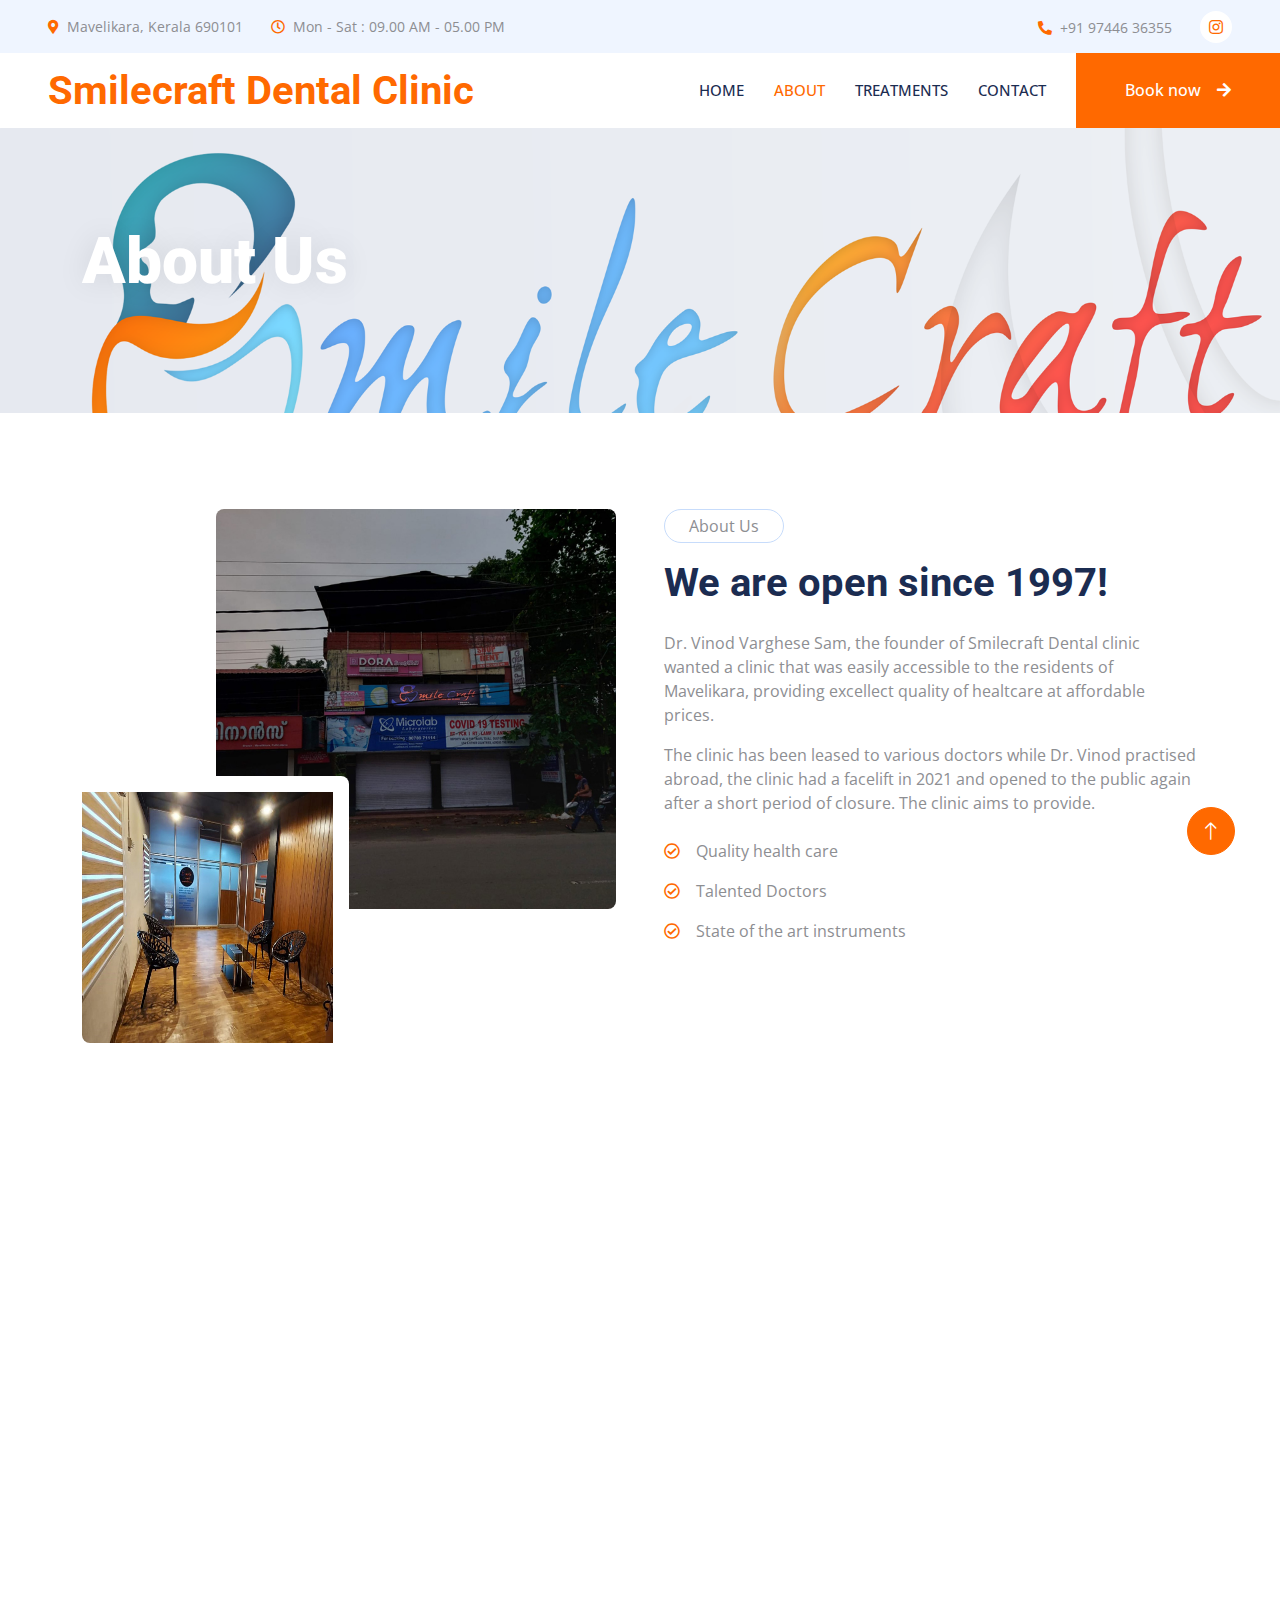
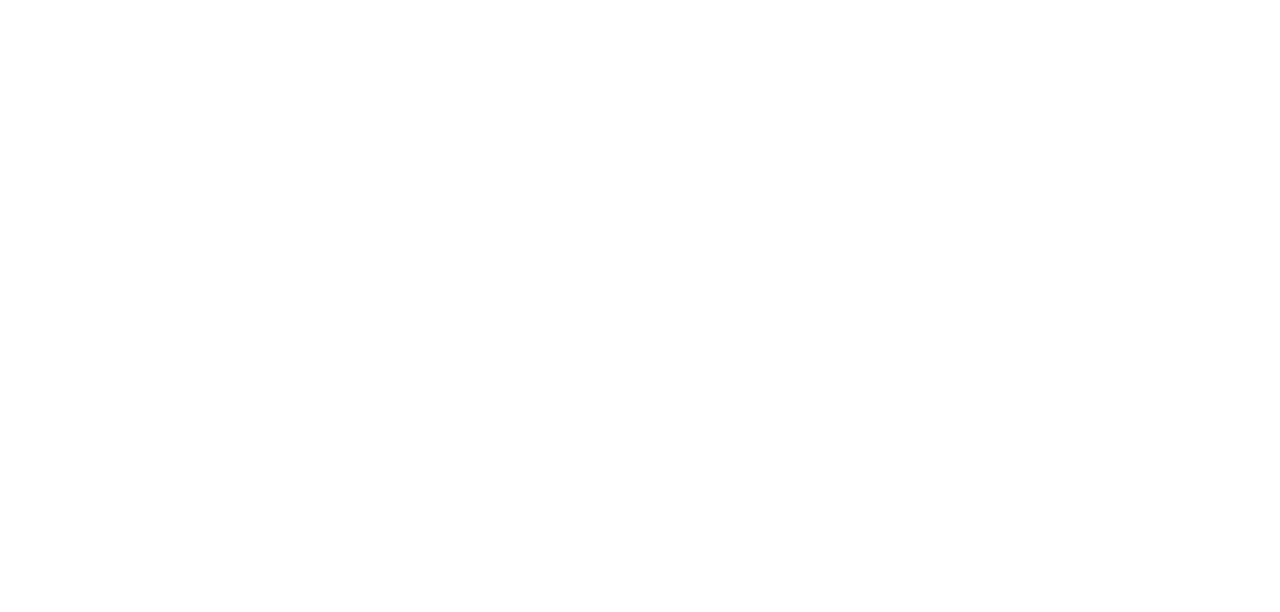
==== about.html @ eaed52ec "New update to entire site and name" ====
<!DOCTYPE html>
<html lang="en">

<head>
    <meta charset="utf-8">
    <title>Smilecraft Dental clinic</title>
    <meta content="width=device-width, initial-scale=1.0" name="viewport">
    <meta content="" name="keywords">
    <meta content="" name="description">

    <!-- Favicon -->
    <link rel="apple-touch-icon" sizes="180x180" href="img/apple-touch-icon.png">
    <link rel="icon" type="image/png" sizes="32x32" href="img/favicon-32x32.png">
    <link rel="icon" type="image/png" sizes="16x16" href="img/favicon-16x16.png">
    <link rel="manifest" href="img/site.webmanifest">

    <!-- Google Web Fonts -->
    <link rel="preconnect" href="https://fonts.googleapis.com">
    <link rel="preconnect" href="https://fonts.gstatic.com" crossorigin>
    <link href="https://fonts.googleapis.com/css2?family=Open+Sans:wght@400;500&family=Roboto:wght@500;700;900&display=swap" rel="stylesheet"> 

    <!-- Icon Font Stylesheet -->
    <link href="https://cdnjs.cloudflare.com/ajax/libs/font-awesome/5.10.0/css/all.min.css" rel="stylesheet">
    <link href="https://cdn.jsdelivr.net/npm/bootstrap-icons@1.4.1/font/bootstrap-icons.css" rel="stylesheet">

    <!-- Libraries Stylesheet -->
    <link href="lib/animate/animate.min.css" rel="stylesheet">
    <link href="lib/owlcarousel/assets/owl.carousel.min.css" rel="stylesheet">
    <link href="lib/tempusdominus/css/tempusdominus-bootstrap-4.min.css" rel="stylesheet" />

    <!-- Customized Bootstrap Stylesheet -->
    <link href="css/bootstrap.min.css" rel="stylesheet">

    <!-- Template Stylesheet -->
    <link href="css/style.css" rel="stylesheet">
</head>

<body>
    <!-- Spinner Start -->
    <div id="spinner" class="show bg-white position-fixed translate-middle w-100 vh-100 top-50 start-50 d-flex align-items-center justify-content-center">
        <div class="spinner-grow text-primary" style="width: 3rem; height: 3rem;" role="status">
            <span class="sr-only">Loading...</span>
        </div>
    </div>
    <!-- Spinner End -->


    <!-- Topbar Start -->
    <div class="container-fluid bg-light p-0 wow fadeIn" data-wow-delay="0.1s">
        <div class="row gx-0 d-none d-lg-flex">
            <div class="col-lg-7 px-5 text-start">
                <div class="h-100 d-inline-flex align-items-center py-3 me-4">
                    <small class="fa fa-map-marker-alt text-primary me-2"></small>
                    <small>Mavelikara, Kerala 690101</small>
                </div>
                <div class="h-100 d-inline-flex align-items-center py-3">
                    <small class="far fa-clock text-primary me-2"></small>
                    <small>Mon - Sat : 09.00 AM - 05.00 PM</small>
                </div>
            </div>
            <div class="col-lg-5 px-5 text-end">
                <div class="h-100 d-inline-flex align-items-center py-3 me-4">
                    <small class="fa fa-phone-alt text-primary me-2"></small>
                    <small>+91 97446 36355</small>
                </div>
                <div class="h-100 d-inline-flex align-items-center">
                    <!-- <a class="btn btn-sm-square rounded-circle bg-white text-primary me-1" href=""><i class="fab fa-facebook-f"></i></a> -->
                    <!-- <a class="btn btn-sm-square rounded-circle bg-white text-primary me-1" href=""><i class="fab fa-twitter"></i></a> -->
                    <!-- <a class="btn btn-sm-square rounded-circle bg-white text-primary me-1" href=""><i class="fab fa-linkedin-in"></i></a> -->
                    <a class="btn btn-sm-square rounded-circle bg-white text-primary me-0" href="https://www.instagram.com/smilecraftmvk/"><i class="fab fa-instagram"></i></a>
                </div>
            </div>
        </div>
    </div>
    <!-- Topbar End -->


    <!-- Navbar Start -->
    <nav class="navbar navbar-expand-lg bg-white navbar-light sticky-top p-0 wow fadeIn" data-wow-delay="0.1s">
        <a href="index.html" class="navbar-brand d-flex align-items-center px-4 px-lg-5">
            <h1 class="m-0 text-primary">Smilecraft Dental Clinic</h1>
        </a>
        <button type="button" class="navbar-toggler me-4" data-bs-toggle="collapse" data-bs-target="#navbarCollapse">
            <span class="navbar-toggler-icon"></span>
        </button>
        <div class="collapse navbar-collapse" id="navbarCollapse">
            <div class="navbar-nav ms-auto p-4 p-lg-0">
                <a href="index.html" class="nav-item nav-link">Home</a>
                <a href="about.html" class="nav-item nav-link active">About</a>
                <a href="treatment.html" class="nav-item nav-link">Treatments</a>
                <!-- <div class="nav-item dropdown">
                    <a href="#" class="nav-link dropdown-toggle" data-bs-toggle="dropdown">Pages</a>
                    <div class="dropdown-menu rounded-0 rounded-bottom m-0">
                        <a href="team.html" class="dropdown-item">Our doctors</a>
                        <a href="testimonial.html" class="dropdown-item">Testimonial</a>
                    </div>
                </div> -->
                <a href="contact.html" class="nav-item nav-link">Contact</a>
            </div>
            <a href="appointment.html" class="btn btn-primary rounded-0 py-4 px-lg-5 d-none d-lg-block">Book now<i class="fa fa-arrow-right ms-3"></i></a>
        </div>
    </nav>
    <!-- Navbar End -->


    <!-- Page Header Start -->
    <div class="container-fluid page-header py-5 mb-5 wow fadeIn" data-wow-delay="0.1s">
        <div class="container py-5">
            <h1 class="display-3 text-white mb-3 animated slideInDown">About Us</h1>
        </div>
    </div>
    <!-- Page Header End -->


    <!-- About Start -->
    <div class="container-xxl py-5">
        <div class="container">
            <div class="row g-5">
                <div class="col-lg-6 wow fadeIn" data-wow-delay="0.1s">
                    <div class="d-flex flex-column">
                        <img class="img-fluid rounded w-75 align-self-end" src="img/about-1.jpg" alt="">
                        <img class="img-fluid rounded w-50 bg-white pt-3 pe-3" src="img/about-2.jpg" alt="" style="margin-top: -25%;">
                    </div>
                </div>
                <div class="col-lg-6 wow fadeIn" data-wow-delay="0.5s">
                    <p class="d-inline-block border rounded-pill py-1 px-4">About Us</p>
                    <h1 class="mb-4">We are open since 1997!</h1>
                    <p>Dr. Vinod Varghese Sam, the founder of Smilecraft Dental clinic wanted a clinic that was easily accessible to the residents of Mavelikara, providing excellect quality of healtcare at affordable prices.</p>
                    <p class="mb-4">The clinic has been leased to various doctors while Dr. Vinod practised abroad, the clinic had a facelift in 2021 and opened to the public again after a short period of closure. The clinic aims to provide.</p>
                    <p><i class="far fa-check-circle text-primary me-3"></i>Quality health care</p>
                    <p><i class="far fa-check-circle text-primary me-3"></i>Talented Doctors</p>
                    <p><i class="far fa-check-circle text-primary me-3"></i>State of the art instruments</p>
                </div>
            </div>
        </div>
    </div>
    <!-- About End -->

    <!-- Team Start -->
    <div class="container-xxl py-5">
        <div class="container">
            <div class="text-center mx-auto mb-5 wow fadeInUp" data-wow-delay="0.1s" style="max-width: 600px;">
                <p class="d-inline-block border rounded-pill py-1 px-4">Doctors</p>
                <h1>Our Experienced Doctors</h1>
            </div>
            <div class="row g-4">
                <div class="col-lg-3 col-md-6 wow fadeInUp" data-wow-delay="0.1s">
                    <div class="team-item position-relative rounded overflow-hidden">
                        <div class="overflow-hidden">
                            <img class="img-fluid" src="img/team-1.jpg" alt="">
                        </div>
                        <div class="team-text bg-light text-center p-4">
                            <h5>Dr. Deepthy</h5>
                            <p class="text-primary">Dentist</p>
                            <!-- <div class="team-social text-center">
                                <a class="btn btn-square" href=""><i class="fab fa-facebook-f"></i></a>
                                <a class="btn btn-square" href=""><i class="fab fa-twitter"></i></a>
                                <a class="btn btn-square" href=""><i class="fab fa-instagram"></i></a>
                            </div> -->
                        </div>
                    </div>
                </div>
                <div class="col-lg-3 col-md-6 wow fadeInUp" data-wow-delay="0.3s">
                    <div class="team-item position-relative rounded overflow-hidden">
                        <div class="overflow-hidden">
                            <img class="img-fluid" src="img/team-2.jpg" alt="">
                        </div>
                        <div class="team-text bg-light text-center p-4">
                            <h5>Dr. Mathew</h5>
                            <p class="text-primary">Dentist</p>
                            <!-- <div class="team-social text-center">
                                <a class="btn btn-square" href=""><i class="fab fa-facebook-f"></i></a>
                                <a class="btn btn-square" href=""><i class="fab fa-twitter"></i></a>
                                <a class="btn btn-square" href=""><i class="fab fa-instagram"></i></a>
                            </div> -->
                        </div>
                    </div>
                </div>
                <div class="col-lg-3 col-md-6 wow fadeInUp" data-wow-delay="0.5s">
                    <div class="team-item position-relative rounded overflow-hidden">
                        <div class="overflow-hidden">
                            <img class="img-fluid" src="img/team-3.jpg" alt="">
                        </div>
                        <div class="team-text bg-light text-center p-4">
                            <h5>Dr. Nebu</h5>
                            <p class="text-primary">Dentist</p>
                            <!-- <div class="team-social text-center">
                                <a class="btn btn-square" href=""><i class="fab fa-facebook-f"></i></a>
                                <a class="btn btn-square" href=""><i class="fab fa-twitter"></i></a>
                                <a class="btn btn-square" href=""><i class="fab fa-instagram"></i></a>
                            </div> -->
                        </div>
                    </div>
                </div>
                <div class="col-lg-3 col-md-6 wow fadeInUp" data-wow-delay="0.7s">
                    <div class="team-item position-relative rounded overflow-hidden">
                        <div class="overflow-hidden">
                            <img class="img-fluid" src="img/team-4.jpg" alt="">
                        </div>
                        <div class="team-text bg-light text-center p-4">
                            <h5>Dr. Nil</h5>
                            <p class="text-primary">Dentist</p>
                            <!-- <div class="team-social text-center">
                                <a class="btn btn-square" href=""><i class="fab fa-facebook-f"></i></a>
                                <a class="btn btn-square" href=""><i class="fab fa-twitter"></i></a>
                                <a class="btn btn-square" href=""><i class="fab fa-instagram"></i></a>
                            </div> -->
                        </div>
                    </div>
                </div>
            </div>
        </div>
    </div>
    <!-- Team End -->
        

    <!-- Footer Start -->
    <div class="container-fluid bg-dark text-light footer mt-5 pt-5 wow fadeIn" data-wow-delay="0.1s">
        <div class="container py-5">
            <div class="row g-5">
                <div class="col-lg-3 col-md-6">
                    <h5 class="text-light mb-4">Address</h5>
                    <p class="mb-2"><i class="fa fa-map-marker-alt me-3"></i>Mavelikara, Kerala 69010</p>
                    <p class="mb-2"><i class="fa fa-phone-alt me-3"></i>+91 97446 36355</p>
                    <p class="mb-2"><i class="fa fa-envelope me-3"></i>smilecraftmvk@gmail.com</p>
                    <div class="d-flex pt-2">
                        <!-- <a class="btn btn-outline-light btn-social rounded-circle" href=""><i class="fab fa-twitter"></i></a>
                        <a class="btn btn-outline-light btn-social rounded-circle" href=""><i class="fab fa-facebook-f"></i></a>
                        <a class="btn btn-outline-light btn-social rounded-circle" href=""><i class="fab fa-youtube"></i></a> -->
                        <a class="btn btn-outline-light btn-social rounded-circle" href="https://www.instagram.com/smilecraftmvk/"><i class="fab fa-instagram"></i></a>
                    </div>
                </div>
                <div class="col-lg-3 col-md-6">
                    <h5 class="text-light mb-4">Specialties</h5>
                    <a class="btn btn-link">Endodontics</a>
                    <a class="btn btn-link">Orthodontics</a>
                    <a class="btn btn-link">Periodontics</a>
                    <a class="btn btn-link">Prosthodontics</a>
                    <a class="btn btn-link">Maxillofacial surgery </a>
                </div>
                <div class="col-lg-3 col-md-6">
                    <h5 class="text-light mb-4">Quick Links</h5>
                    <a class="btn btn-link" href="about.html">About Us</a>
                    <a class="btn btn-link" href="contact.html">Contact Us</a>
                    <a class="btn btn-link" href="treatment.html">Our Services</a>
                </div>
                <div class="col-lg-3 col-md-6">
                    <h5 class="text-light mb-4">Newsletter</h5>
                    <p>Drop your email if you want sign-up to our Newsletter</p>
                    <div class="position-relative mx-auto" style="max-width: 400px;">
                        <input class="form-control border-0 w-100 py-3 ps-4 pe-5" type="text" placeholder="Your email">
                        <button type="button" class="btn btn-primary py-2 position-absolute top-0 end-0 mt-2 me-2">Sign Up</button>
                    </div>
                </div>
            </div>
        </div>
        <div class="container">
            <div class="copyright">
                <div class="row">
                    <div class="col-md-6 text-center text-md-start mb-3 mb-md-0">
                        &copy; <a class="border-bottom" href="#">Smilecraft Dental Clinic</a>, All Rights Reserved.
                    </div>
                </div>
            </div>
        </div>
    </div>
    <!-- Footer End -->


    <!-- Back to Top -->
    <a href="#" class="btn btn-lg btn-primary btn-lg-square rounded-circle back-to-top"><i class="bi bi-arrow-up"></i></a>


    <!-- JavaScript Libraries -->
    <script src="https://code.jquery.com/jquery-3.4.1.min.js"></script>
    <script src="https://cdn.jsdelivr.net/npm/bootstrap@5.0.0/dist/js/bootstrap.bundle.min.js"></script>
    <script src="lib/wow/wow.min.js"></script>
    <script src="lib/easing/easing.min.js"></script>
    <script src="lib/waypoints/waypoints.min.js"></script>
    <script src="lib/counterup/counterup.min.js"></script>
    <script src="lib/owlcarousel/owl.carousel.min.js"></script>
    <script src="lib/tempusdominus/js/moment.min.js"></script>
    <script src="lib/tempusdominus/js/moment-timezone.min.js"></script>
    <script src="lib/tempusdominus/js/tempusdominus-bootstrap-4.min.js"></script>

    <!-- Template Javascript -->
    <script src="js/main.js"></script>
</body>

</html>
---- css/style.css ----
/********** Template CSS **********/
:root {
    --primary: #ff6900;
    --light: #EFF5FF;
    --dark: #1B2C51;
}

.fw-medium {
    font-weight: 500 !important;
}

.fw-bold {
    font-weight: 700 !important;
}

.fw-black {
    font-weight: 900 !important;
}

.back-to-top {
    position: fixed;
    display: none;
    right: 45px;
    bottom: 45px;
    z-index: 99;
}


/*** Spinner ***/
#spinner {
    opacity: 0;
    visibility: hidden;
    transition: opacity .5s ease-out, visibility 0s linear .5s;
    z-index: 99999;
}

#spinner.show {
    transition: opacity .5s ease-out, visibility 0s linear 0s;
    visibility: visible;
    opacity: 1;
}


/*** Button ***/
.btn {
    font-weight: 500;
    transition: .5s;
}

.btn.btn-primary,
.btn.btn-secondary {
    color: #FFFFFF;
}

.btn-square {
    width: 38px;
    height: 38px;
}

.btn-sm-square {
    width: 32px;
    height: 32px;
}

.btn-lg-square {
    width: 48px;
    height: 48px;
}

.btn-square,
.btn-sm-square,
.btn-lg-square {
    padding: 0;
    display: flex;
    align-items: center;
    justify-content: center;
    font-weight: normal;
}


/*** Navbar ***/
.navbar .dropdown-toggle::after {
    border: none;
    content: "\f107";
    font-family: "Font Awesome 5 Free";
    font-weight: 900;
    vertical-align: middle;
    margin-left: 8px;
}

.navbar .navbar-nav .nav-link {
    margin-right: 30px;
    padding: 25px 0;
    color: #FFFFFF;
    font-size: 15px;
    font-weight: 500;
    text-transform: uppercase;
    outline: none;
}

.navbar .navbar-nav .nav-link:hover,
.navbar .navbar-nav .nav-link.active {
    color: var(--primary);
}

@media (max-width: 991.98px) {
    .navbar .navbar-nav .nav-link  {
        margin-right: 0;
        padding: 10px 0;
    }

    .navbar .navbar-nav {
        border-top: 1px solid #EEEEEE;
    }
}

.navbar .navbar-brand,
.navbar a.btn {
    height: 75px;
}

.navbar .navbar-nav .nav-link {
    color: var(--dark);
    font-weight: 500;
}

.navbar.sticky-top {
    top: -100px;
    transition: .5s;
}

@media (min-width: 992px) {
    .navbar .nav-item .dropdown-menu {
        display: block;
        border: none;
        margin-top: 0;
        top: 150%;
        opacity: 0;
        visibility: hidden;
        transition: .5s;
    }

    .navbar .nav-item:hover .dropdown-menu {
        top: 100%;
        visibility: visible;
        transition: .5s;
        opacity: 1;
    }
}


/*** Header ***/
.header-carousel .owl-carousel-text {
    position: absolute;
    width: 100%;
    height: 100%;
    padding: 3rem;
    top: 0;
    left: 0;
    display: flex;
    align-items: center;
    justify-content: center;
    text-shadow: 0 0 30px rgba(0, 0, 0, .1);
}

.header-carousel .owl-nav {
    position: absolute;
    width: 200px;
    height: 45px;
    bottom: 30px;
    left: 50%;
    transform: translateX(-50%);
    display: flex;
    justify-content: space-between;
}

.header-carousel .owl-nav .owl-prev,
.header-carousel .owl-nav .owl-next {
    width: 45px;
    height: 45px;
    display: flex;
    align-items: center;
    justify-content: center;
    color: #FFFFFF;
    background: transparent;
    border: 1px solid #FFFFFF;
    border-radius: 45px;
    font-size: 22px;
    transition: .5s;
}

.header-carousel .owl-nav .owl-prev:hover,
.header-carousel .owl-nav .owl-next:hover {
    background: var(--primary);
    border-color: var(--primary);
}

.header-carousel .owl-dots {
    position: absolute;
    height: 45px;
    bottom: 30px;
    left: 50%;
    transform: translateX(-50%);
    display: flex;
    align-items: center;
    justify-content: center;
}

.header-carousel .owl-dot {
    position: relative;
    display: inline-block;
    margin: 0 5px;
    width: 15px;
    height: 15px;
    background: transparent;
    border: 1px solid #FFFFFF;
    border-radius: 15px;
    transition: .5s;
}

.header-carousel .owl-dot::after {
    position: absolute;
    content: "";
    width: 5px;
    height: 5px;
    top: 4px;
    left: 4px;
    background: #FFFFFF;
    border-radius: 5px;
}

.header-carousel .owl-dot.active {
    background: var(--primary);
    border-color: var(--primary);
}

.page-header {
    background: url(../img/header-page.jpg) top center no-repeat;
    background-size: cover;
    text-shadow: 0 0 30px rgba(0, 0, 0, .1);
}

.breadcrumb-item + .breadcrumb-item::before {
    color: var(--light);
}


/*** Service ***/
.service-item {
    transition: .5s;
}

.service-item:hover {
    margin-top: -10px;
    box-shadow: 0 .5rem 1.5rem rgba(0, 0, 0, .08);
}

.service-item .btn {
    width: 40px;
    height: 40px;
    display: inline-flex;
    align-items: center;
    background: #FFFFFF;
    border-radius: 40px;
    white-space: nowrap;
    overflow: hidden;
    transition: .5s;
}

.service-item:hover .btn {
    width: 140px;
}


/*** Feature ***/
@media (min-width: 992px) {
    .container.feature {
        max-width: 100% !important;
    }

    .feature-text  {
        padding-left: calc(((100% - 960px) / 2) + .75rem);
    }
}

@media (min-width: 1200px) {
    .feature-text  {
        padding-left: calc(((100% - 1140px) / 2) + .75rem);
    }
}

@media (min-width: 1400px) {
    .feature-text  {
        padding-left: calc(((100% - 1320px) / 2) + .75rem);
    }
}


/*** Team ***/
.team-item img {
    position: relative;
    top: 0;
    transition: .5s;
}

.team-item:hover img {
    top: -30px;
}

.team-item .team-text {
    position: relative;
    height: 100px;
    transition: .5s;
}

.team-item:hover .team-text {
    margin-top: -60px;
    height: 160px;
}

.team-item .team-text .team-social {
    opacity: 0;
    transition: .5s;
}

.team-item:hover .team-text .team-social {
    opacity: 1;
}

.team-item .team-social .btn {
    display: inline-flex;
    color: var(--primary);
    background: #FFFFFF;
    border-radius: 40px;
}

.team-item .team-social .btn:hover {
    color: #FFFFFF;
    background: var(--primary);
}


/*** Appointment ***/
.bootstrap-datetimepicker-widget.bottom {
    top: auto !important;
}

.bootstrap-datetimepicker-widget .table * {
    border-bottom-width: 0px;
}

.bootstrap-datetimepicker-widget .table th {
    font-weight: 500;
}

.bootstrap-datetimepicker-widget.dropdown-menu {
    padding: 10px;
    border-radius: 2px;
}

.bootstrap-datetimepicker-widget table td.active,
.bootstrap-datetimepicker-widget table td.active:hover {
    background: var(--primary);
}

.bootstrap-datetimepicker-widget table td.today::before {
    border-bottom-color: var(--primary);
}


/*** Testimonial ***/
.testimonial-carousel::before {
    position: absolute;
    content: "";
    top: 0;
    left: 0;
    height: 100%;
    width: 0;
    background: linear-gradient(to right, rgba(255, 255, 255, 1) 0%, rgba(255, 255, 255, 0) 100%);
    z-index: 1;
}

.testimonial-carousel::after {
    position: absolute;
    content: "";
    top: 0;
    right: 0;
    height: 100%;
    width: 0;
    background: linear-gradient(to left, rgba(255, 255, 255, 1) 0%, rgba(255, 255, 255, 0) 100%);
    z-index: 1;
}

@media (min-width: 768px) {
    .testimonial-carousel::before,
    .testimonial-carousel::after {
        width: 200px;
    }
}

@media (min-width: 992px) {
    .testimonial-carousel::before,
    .testimonial-carousel::after {
        width: 300px;
    }
}

.testimonial-carousel .owl-item .testimonial-text {
    background: var(--light);
    transform: scale(.8);
    transition: .5s;
}

.testimonial-carousel .owl-item.center .testimonial-text {
    background: var(--primary);
    transform: scale(1);
}

.testimonial-carousel .owl-item .testimonial-text *,
.testimonial-carousel .owl-item .testimonial-item img {
    transition: .5s;
}

.testimonial-carousel .owl-item.center .testimonial-text * {
    color: var(--light) !important;
}

.testimonial-carousel .owl-item.center .testimonial-item img {
    background: var(--primary) !important;
} 

.testimonial-carousel .owl-nav {
    position: absolute;
    width: 350px;
    top: 15px;
    left: 50%;
    transform: translateX(-50%);
    display: flex;
    justify-content: space-between;
    opacity: 0;
    transition: .5s;
    z-index: 1;
}

.testimonial-carousel:hover .owl-nav {
    width: 300px;
    opacity: 1;
}

.testimonial-carousel .owl-nav .owl-prev,
.testimonial-carousel .owl-nav .owl-next {
    position: relative;
    color: var(--primary);
    font-size: 45px;
    transition: .5s;
}

.testimonial-carousel .owl-nav .owl-prev:hover,
.testimonial-carousel .owl-nav .owl-next:hover {
    color: var(--dark);
}


/*** Footer ***/
.footer .btn.btn-social {
    margin-right: 5px;
    width: 35px;
    height: 35px;
    display: flex;
    align-items: center;
    justify-content: center;
    color: var(--light);
    border: 1px solid #FFFFFF;
    transition: .3s;
}

.footer .btn.btn-social:hover {
    color: var(--primary);
}

.footer .btn.btn-link {
    display: block;
    margin-bottom: 5px;
    padding: 0;
    text-align: left;
    color: #FFFFFF;
    font-size: 15px;
    font-weight: normal;
    text-transform: capitalize;
    transition: .3s;
}

.footer .btn.btn-link::before {
    position: relative;
    content: "\f105";
    font-family: "Font Awesome 5 Free";
    font-weight: 900;
    margin-right: 10px;
}

.footer .btn.btn-link:hover {
    color: var(--primary);
    letter-spacing: 1px;
    box-shadow: none;
}

.footer .copyright {
    padding: 25px 0;
    font-size: 15px;
    border-top: 1px solid rgba(256, 256, 256, .1);
}

.footer .copyright a {
    color: var(--light);
}

.footer .copyright a:hover {
    color: var(--primary);
}
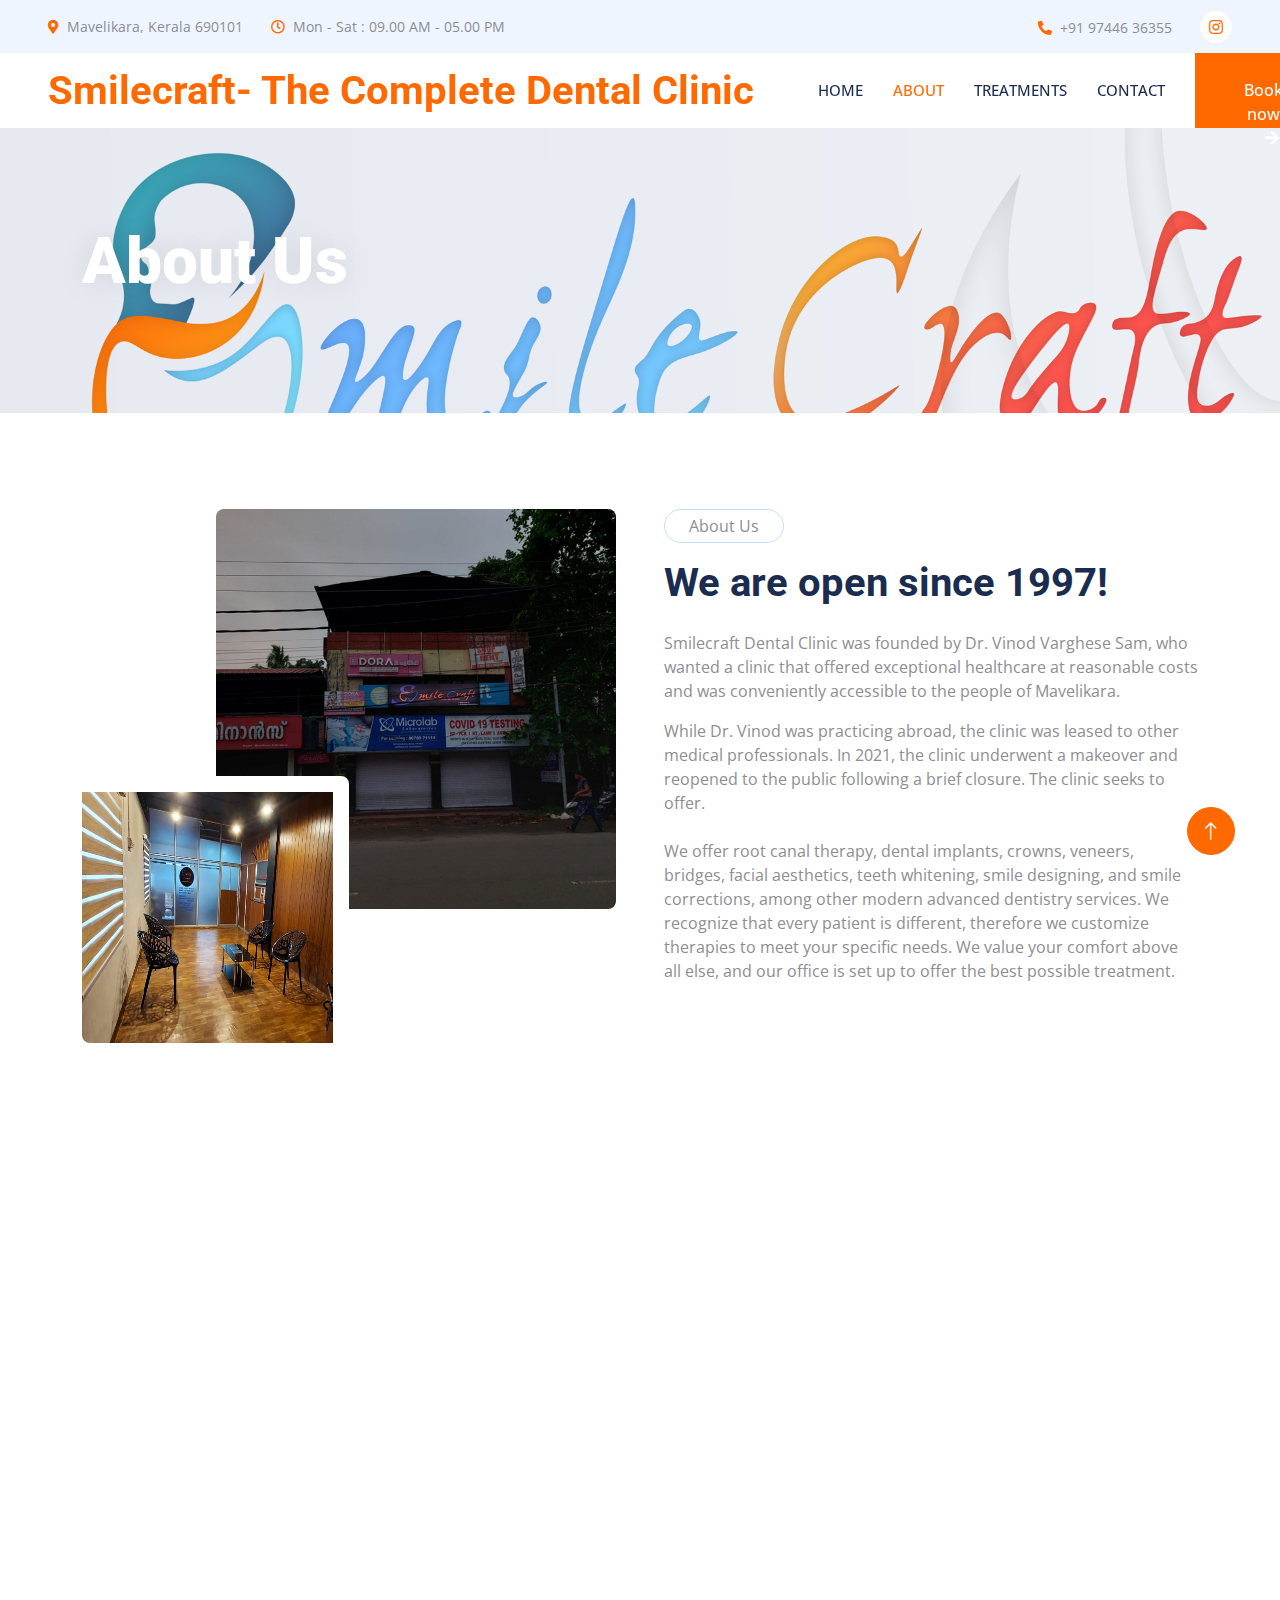
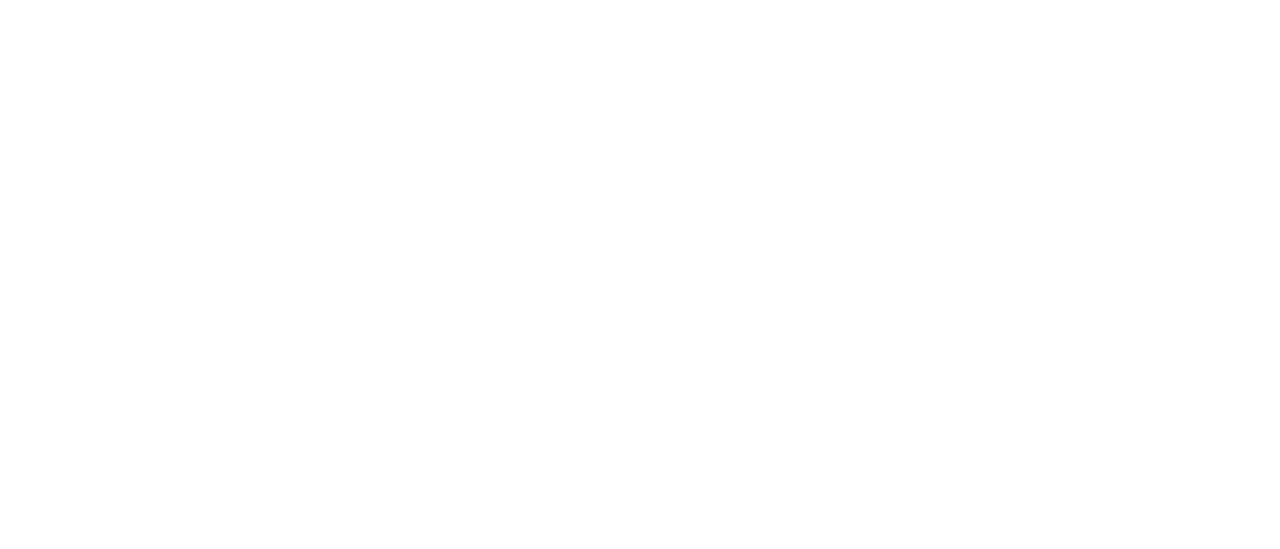
==== commit 8f806160: "Made changes to entire Site and names" ====
--- a/about.html
+++ b/about.html
@@ -3,7 +3,7 @@
 
 <head>
     <meta charset="utf-8">
-    <title>Smilecraft Dental clinic</title>
+    <title>Smilecraft | About us</title>
     <meta content="width=device-width, initial-scale=1.0" name="viewport">
     <meta content="" name="keywords">
     <meta content="" name="description">
@@ -78,7 +78,7 @@
     <!-- Navbar Start -->
     <nav class="navbar navbar-expand-lg bg-white navbar-light sticky-top p-0 wow fadeIn" data-wow-delay="0.1s">
         <a href="index.html" class="navbar-brand d-flex align-items-center px-4 px-lg-5">
-            <h1 class="m-0 text-primary">Smilecraft Dental Clinic</h1>
+            <h1 class="m-0 text-primary">Smilecraft- The Complete Dental Clinic</h1>
         </a>
         <button type="button" class="navbar-toggler me-4" data-bs-toggle="collapse" data-bs-target="#navbarCollapse">
             <span class="navbar-toggler-icon"></span>
@@ -125,11 +125,13 @@
                 <div class="col-lg-6 wow fadeIn" data-wow-delay="0.5s">
                     <p class="d-inline-block border rounded-pill py-1 px-4">About Us</p>
                     <h1 class="mb-4">We are open since 1997!</h1>
-                    <p>Dr. Vinod Varghese Sam, the founder of Smilecraft Dental clinic wanted a clinic that was easily accessible to the residents of Mavelikara, providing excellect quality of healtcare at affordable prices.</p>
-                    <p class="mb-4">The clinic has been leased to various doctors while Dr. Vinod practised abroad, the clinic had a facelift in 2021 and opened to the public again after a short period of closure. The clinic aims to provide.</p>
-                    <p><i class="far fa-check-circle text-primary me-3"></i>Quality health care</p>
+                    <p>Smilecraft Dental Clinic was founded by Dr. Vinod Varghese Sam, who wanted a clinic that offered exceptional healthcare at reasonable costs and was conveniently accessible to the people of Mavelikara.</p>
+                    <p class="mb-4">While Dr. Vinod was practicing abroad, the clinic was leased to other medical professionals. In 2021, the clinic underwent a makeover and reopened to the public following a brief closure. The clinic seeks to offer.</p>
+                    <p>We offer root canal therapy, dental implants, crowns, veneers, bridges, facial aesthetics, teeth whitening, smile designing, and smile corrections, among other modern advanced dentistry services.
+                        We recognize that every patient is different, therefore we customize therapies to meet your specific needs. We value your comfort above all else, and our office is set up to offer the best possible treatment.</p>  
+                    <!-- <p><i class="far fa-check-circle text-primary me-3"></i>Quality health care</p>
                     <p><i class="far fa-check-circle text-primary me-3"></i>Talented Doctors</p>
-                    <p><i class="far fa-check-circle text-primary me-3"></i>State of the art instruments</p>
+                    <p><i class="far fa-check-circle text-primary me-3"></i>State of the art instruments</p> -->
                 </div>
             </div>
         </div>
@@ -143,27 +145,11 @@
                 <p class="d-inline-block border rounded-pill py-1 px-4">Doctors</p>
                 <h1>Our Experienced Doctors</h1>
             </div>
-            <div class="row g-4">
-                <div class="col-lg-3 col-md-6 wow fadeInUp" data-wow-delay="0.1s">
-                    <div class="team-item position-relative rounded overflow-hidden">
-                        <div class="overflow-hidden">
-                            <img class="img-fluid" src="img/team-1.jpg" alt="">
-                        </div>
-                        <div class="team-text bg-light text-center p-4">
-                            <h5>Dr. Deepthy</h5>
-                            <p class="text-primary">Dentist</p>
-                            <!-- <div class="team-social text-center">
-                                <a class="btn btn-square" href=""><i class="fab fa-facebook-f"></i></a>
-                                <a class="btn btn-square" href=""><i class="fab fa-twitter"></i></a>
-                                <a class="btn btn-square" href=""><i class="fab fa-instagram"></i></a>
-                            </div> -->
-                        </div>
-                    </div>
-                </div>
+            <div class="row g-2">
                 <div class="col-lg-3 col-md-6 wow fadeInUp" data-wow-delay="0.3s">
                     <div class="team-item position-relative rounded overflow-hidden">
                         <div class="overflow-hidden">
-                            <img class="img-fluid" src="img/team-2.jpg" alt="">
+                            <img class="img-fluid" src="img/mathew.PNG" alt="">
                         </div>
                         <div class="team-text bg-light text-center p-4">
                             <h5>Dr. Mathew</h5>
@@ -176,29 +162,13 @@
                         </div>
                     </div>
                 </div>
-                <div class="col-lg-3 col-md-6 wow fadeInUp" data-wow-delay="0.5s">
-                    <div class="team-item position-relative rounded overflow-hidden">
-                        <div class="overflow-hidden">
-                            <img class="img-fluid" src="img/team-3.jpg" alt="">
-                        </div>
-                        <div class="team-text bg-light text-center p-4">
-                            <h5>Dr. Nebu</h5>
-                            <p class="text-primary">Dentist</p>
-                            <!-- <div class="team-social text-center">
-                                <a class="btn btn-square" href=""><i class="fab fa-facebook-f"></i></a>
-                                <a class="btn btn-square" href=""><i class="fab fa-twitter"></i></a>
-                                <a class="btn btn-square" href=""><i class="fab fa-instagram"></i></a>
-                            </div> -->
-                        </div>
-                    </div>
-                </div>
                 <div class="col-lg-3 col-md-6 wow fadeInUp" data-wow-delay="0.7s">
                     <div class="team-item position-relative rounded overflow-hidden">
                         <div class="overflow-hidden">
-                            <img class="img-fluid" src="img/team-4.jpg" alt="">
+                            <img class="img-fluid" src="img/vinod.PNG" alt="">
                         </div>
                         <div class="team-text bg-light text-center p-4">
-                            <h5>Dr. Nil</h5>
+                            <h5>Dr. Vinod Varghese Sam</h5>
                             <p class="text-primary">Dentist</p>
                             <!-- <div class="team-social text-center">
                                 <a class="btn btn-square" href=""><i class="fab fa-facebook-f"></i></a>
--- a/css/style.css
+++ b/css/style.css
@@ -301,6 +301,8 @@
     position: relative;
     top: 0;
     transition: .5s;
+    height: 250px;
+    width: 320px;
 }
 
 .team-item:hover img {
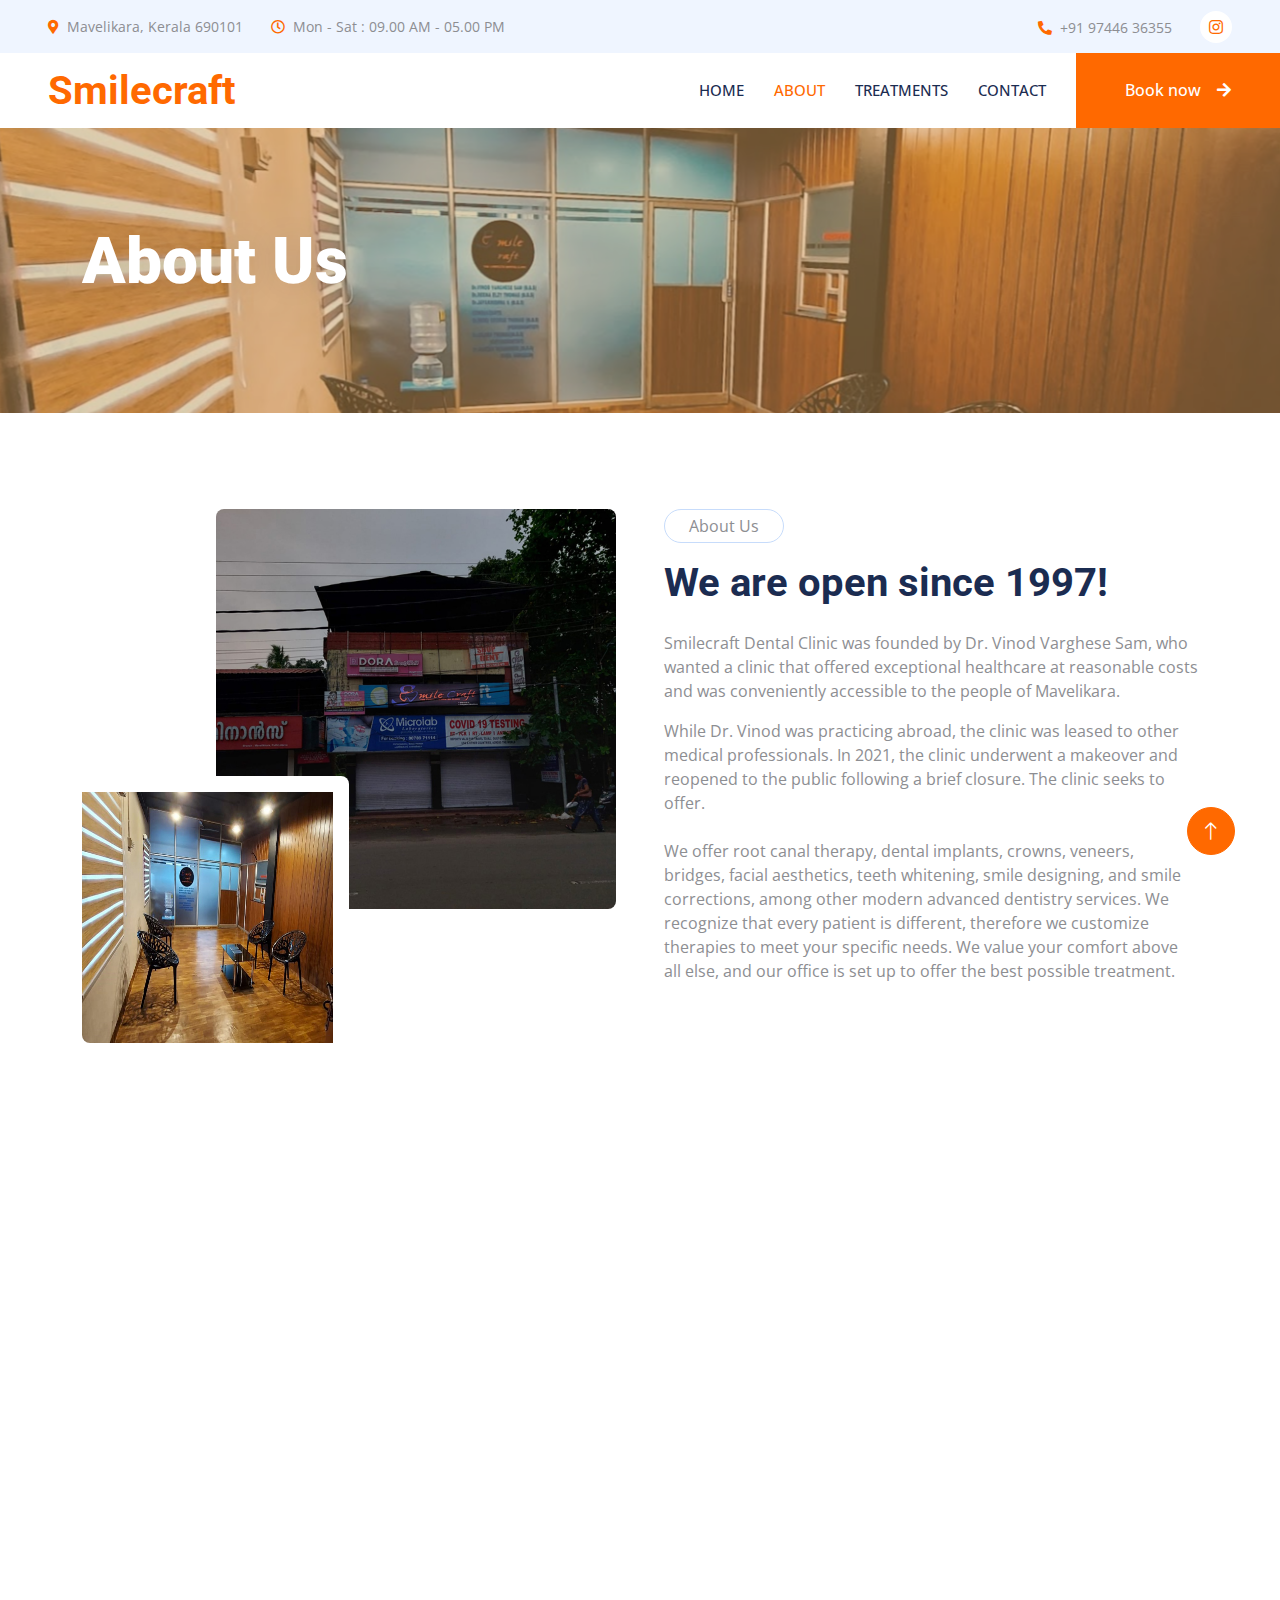
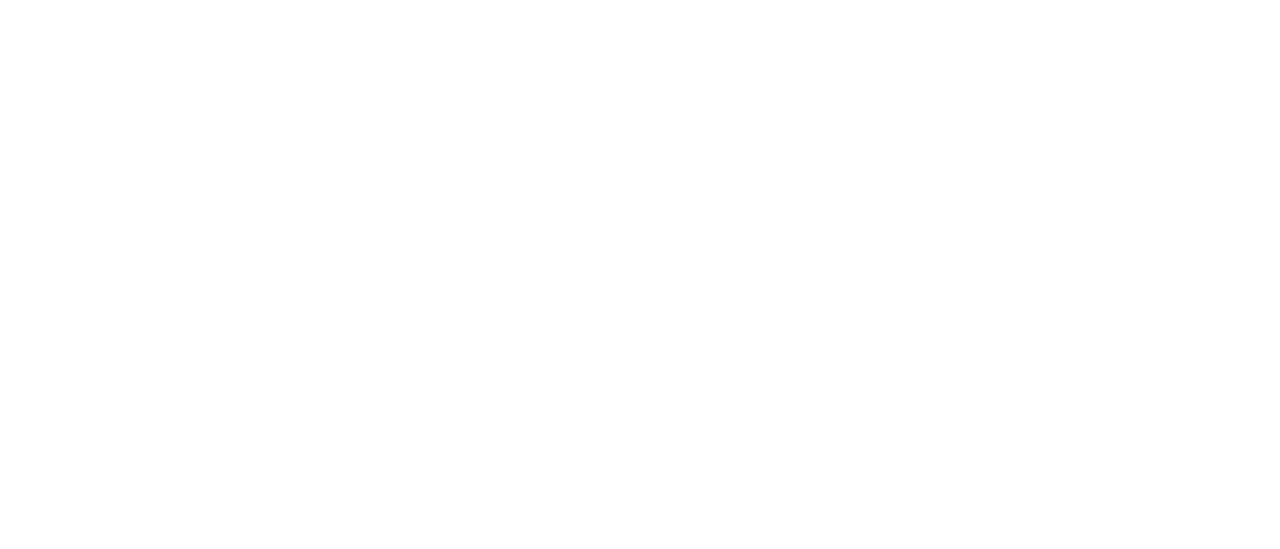
==== commit 68a9a57d: "Updated illustrations, name to fit" ====
--- a/about.html
+++ b/about.html
@@ -78,7 +78,7 @@
     <!-- Navbar Start -->
     <nav class="navbar navbar-expand-lg bg-white navbar-light sticky-top p-0 wow fadeIn" data-wow-delay="0.1s">
         <a href="index.html" class="navbar-brand d-flex align-items-center px-4 px-lg-5">
-            <h1 class="m-0 text-primary">Smilecraft- The Complete Dental Clinic</h1>
+            <h1 class="m-0 text-primary">Smilecraft</h1>
         </a>
         <button type="button" class="navbar-toggler me-4" data-bs-toggle="collapse" data-bs-target="#navbarCollapse">
             <span class="navbar-toggler-icon"></span>
--- a/css/style.css
+++ b/css/style.css
@@ -25,6 +25,9 @@
     z-index: 99;
 }
 
+body {
+    width: 100%;
+}
 
 /*** Spinner ***/
 #spinner {
@@ -117,6 +120,10 @@
 .navbar .navbar-brand,
 .navbar a.btn {
     height: 75px;
+}
+.navbar a.h1 {
+    height: 75px;
+    width: fit-content;
 }
 
 .navbar .navbar-nav .nav-link {
@@ -235,9 +242,12 @@
 }
 
 .page-header {
-    background: url(../img/header-page.jpg) top center no-repeat;
     background-size: cover;
     text-shadow: 0 0 30px rgba(0, 0, 0, .1);
+    background: url(../img/aboutus.PNG) top center no-repeat;
+}
+.appointment {
+    background: url(../img/appointment.jpg) top center no-repeat;
 }
 
 .breadcrumb-item + .breadcrumb-item::before {
